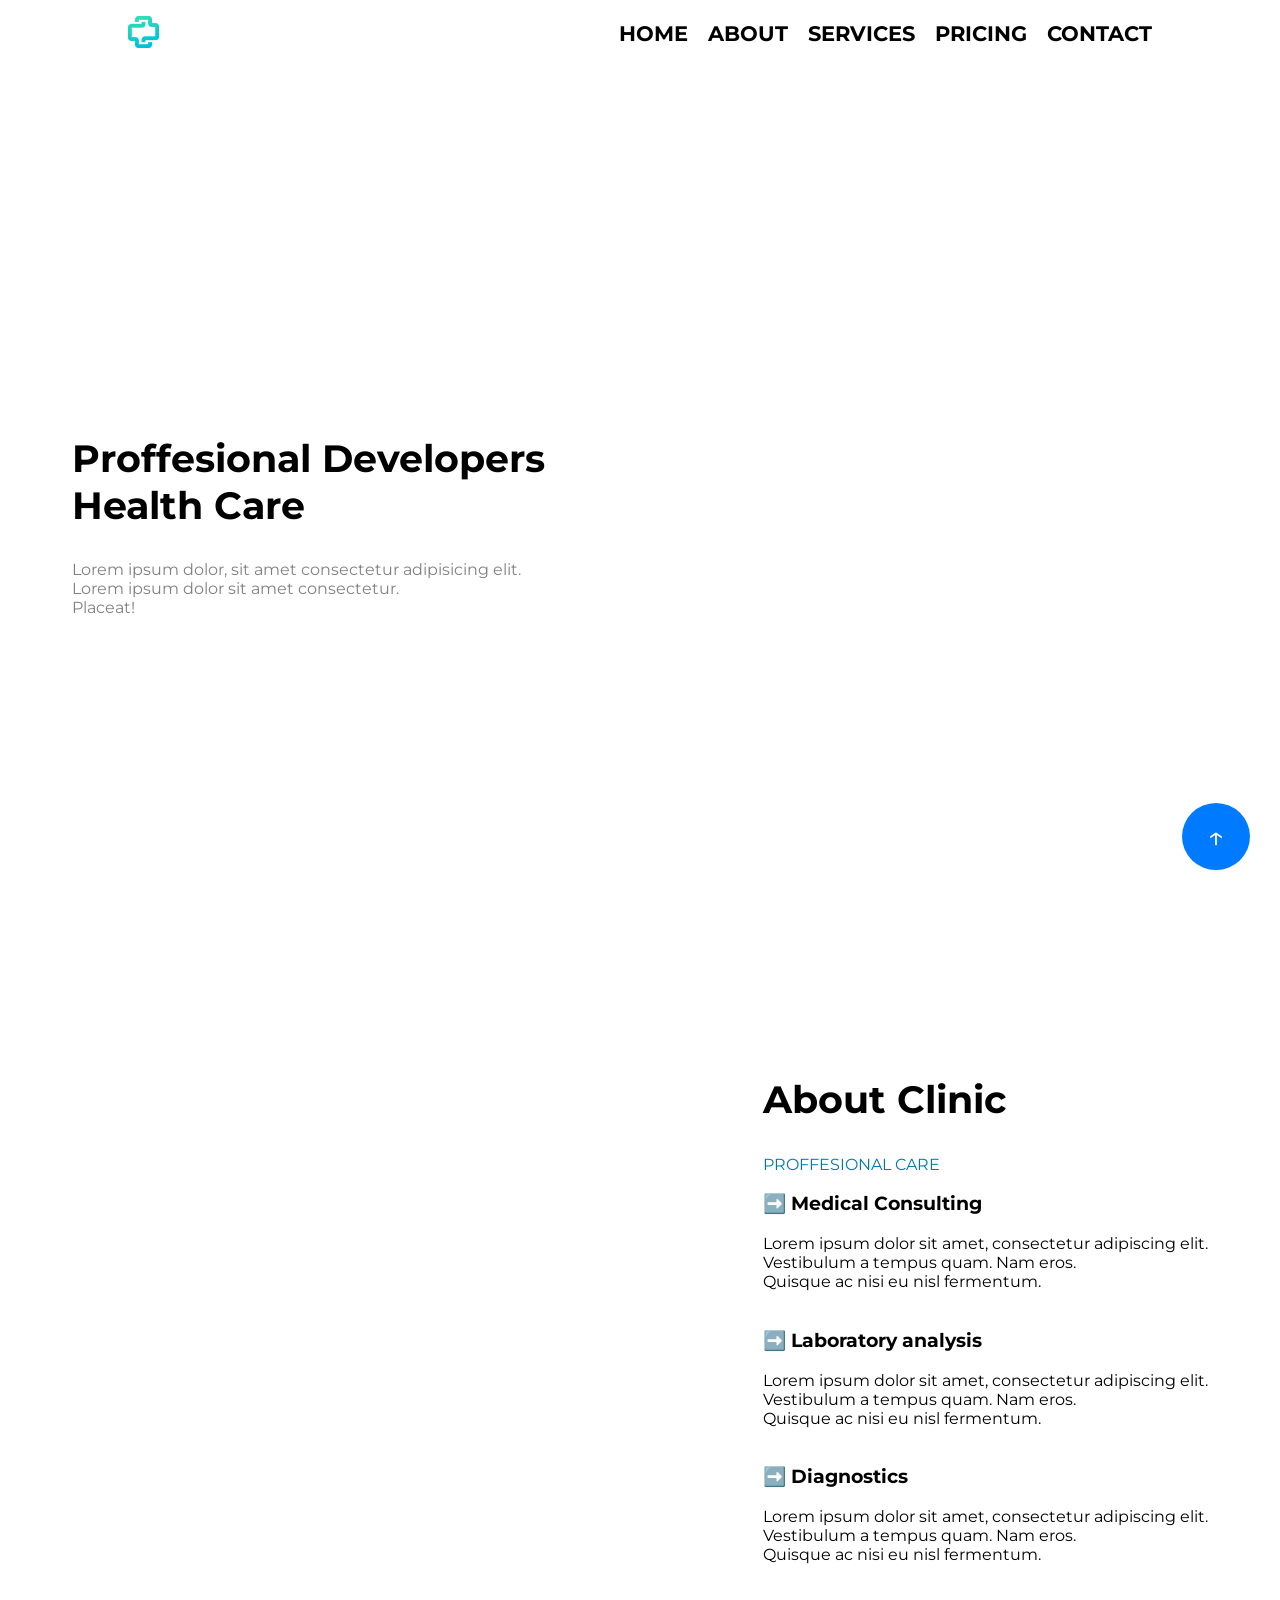
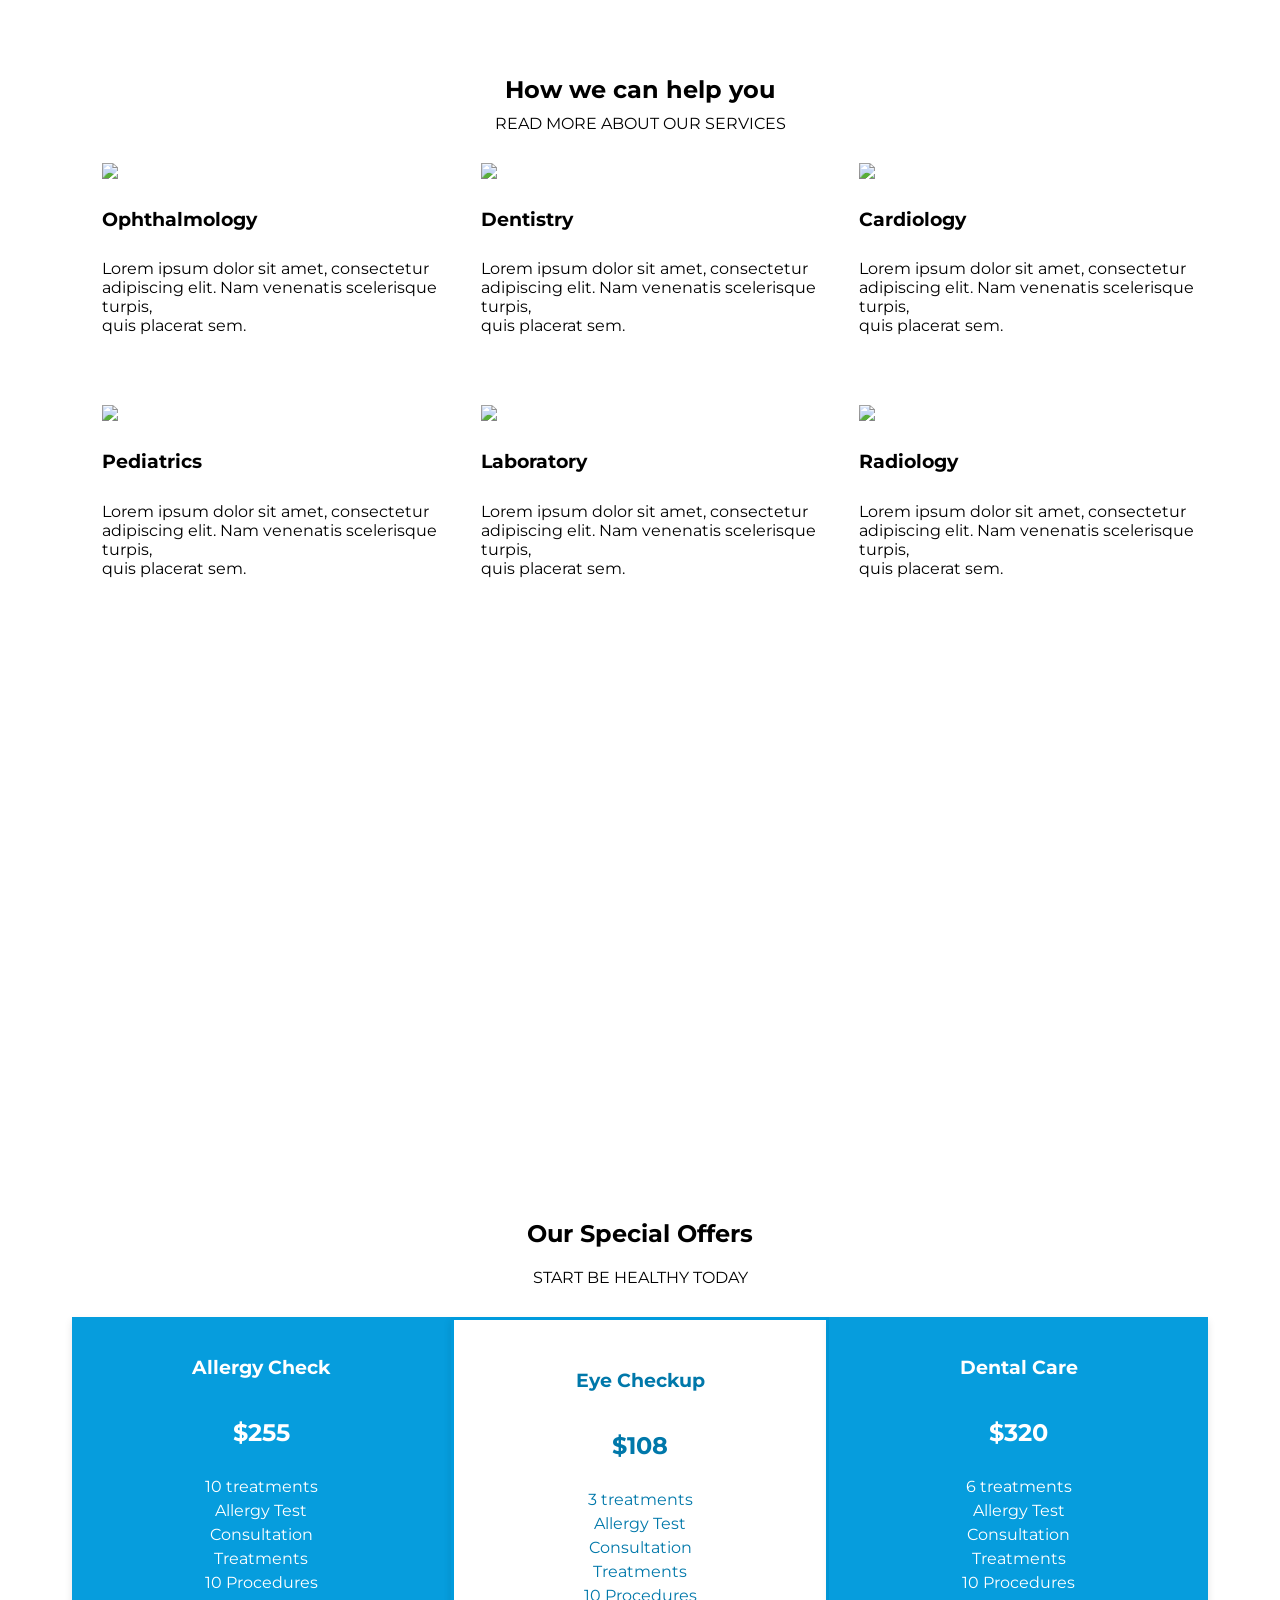
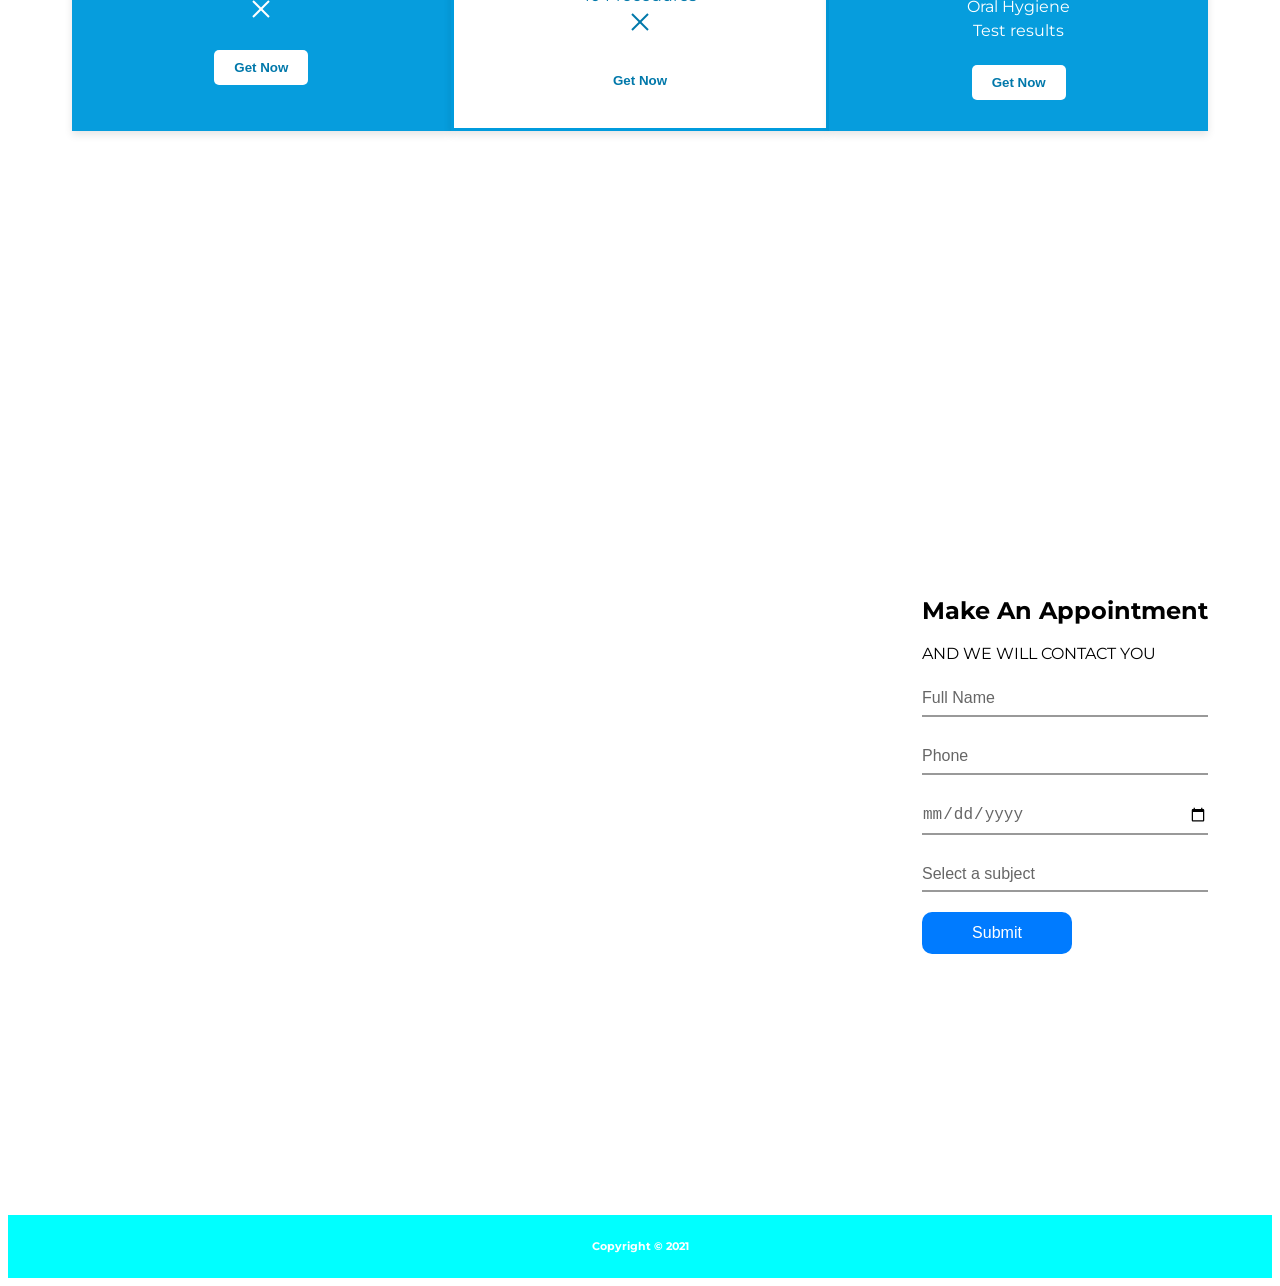
==== FE_HW1/homework/index.html @ 3901b288 "Homework 1 done" ====
<!DOCTYPE html>
<html lang="en">
<head>
  <meta charset="UTF-8">
  <meta http-equiv="X-UA-Compatible" content="IE=edge">
  <meta name="viewport" content="width=device-width, initial-scale=1.0">
  <link href="https://fonts.googleapis.com/css2?family=Montserrat:wght@400;500;700&display=swap"
     rel="stylesheet" />
  <link rel="stylesheet" href="css/style.css" />
  <title>Responsive</title>
</head>

<body>
  <!-- Your code here! Good luck! -->
  <header class="container" >
    <section class=" HeaderContent" >
      <div>
          <a href="#Home"><img src="img/logo.png" alt="Logo"></a>
      </div>
      <nav> 
        <ul>
          <li><a href="#Home"><h3>HOME</h3></a></li>
          <li><a href="#About"><h3>ABOUT</h3></a></li>
          <li><a href="#Services"><h3>SERVICES</h3></a></li>
          <li><a href="#target"><h3>PRICING</h3></a></li>
          <li><a href="#Contact"><h3>CONTACT</h3></a></li>
        </ul>
      </nav> 
    </section>
  </header>

  <main > 
    <a href="#top" id="scrollToTopBtn" class="scrollToTopBtn">↑</a>
    <div id="top"></div>

    <section id="Home" class = "ProfesionalDevelopers" >
      <div  class="container  text-container" >
        <h1>Proffesional Developers <br>Health Care</br> </h1>
        <p>
          Lorem ipsum dolor, sit amet consectetur adipisicing elit.<br> 
          Lorem ipsum dolor sit amet consectetur.<br>Placeat!
        </p>
         
      </div>
    </section>
<!------------------------------------------------------------------------------------->
    <section class="AboutClinicImg" id ="About" >   
      <div class="container  AboutClinicText">
        <ul>
          <li>
            <h2>About Clinic</h2>
            <p class = "ProffesionalCareText">PROFFESIONAL CARE</p>
          </li>
          
          <li> 
            <h3> &#x27A1;&#xFE0F; Medical Consulting</h3>
            <p>Lorem ipsum dolor sit amet, consectetur adipiscing elit. 
              <br>Vestibulum a tempus quam. Nam eros. <br>
              Quisque ac nisi eu nisl fermentum.</br></br>      
            </p>
          </li>
          <li>
            <h3> &#x27A1;&#xFE0F; Laboratory analysis</h3>
            <p>Lorem ipsum dolor sit amet, consectetur adipiscing elit. 
              <br>Vestibulum a tempus quam. Nam eros. <br>
              Quisque ac nisi eu nisl fermentum.</br></br>      
            </p>
          </li>
          <li>
            <h3> &#x27A1;&#xFE0F; Diagnostics</h3>
            <p>Lorem ipsum dolor sit amet, consectetur adipiscing elit. 
            <br>Vestibulum a tempus quam. Nam eros. <br>
            Quisque ac nisi eu nisl fermentum.</br></br>      
            </p>
          </li>  
        </ul>
      </div>
    </section>

    <section class="HowWeCanHelpYou" id = "Services" >
      <div class="container">
        <!-- <div class = "HowWeCanHelpYouHeader"> -->
          <h2>How we can help you</h2>
          <p>READ MORE ABOUT OUR SERVICES</p>
        <!-- </div>  -->
        <ul>
          <li>
            <div class="Ophthalmology">
            <img src = "/img/icons/oftalmology.jpg">
              <h3>Ophthalmology</h3>
              <p>Lorem ipsum dolor sit amet, consectetur<br> adipiscing elit. 
              Nam venenatis scelerisque turpis,</br> quis placerat sem.</p> 
            </div>
          </li>

          <li>
            <div class = "Dentistry">
              <img src = "/img/icons/Dentistry.jpg">
              <h3>Dentistry</h3>
              <p>Lorem ipsum dolor sit amet, consectetur<br> adipiscing elit. 
                Nam venenatis scelerisque turpis,</br> quis placerat sem.</p>
            </div>
          </li>
          <li>
            <div class = "Cardiology">
              <img src = "/img/icons/Cardiology.jpg">
              <h3>Cardiology</h3>
              <p>Lorem ipsum dolor sit amet, consectetur<br> adipiscing elit. 
                Nam venenatis scelerisque turpis,</br> quis placerat sem.</p>
            </div>
          </li>

          <li>
            <div class = "Pediatrics">
              <img src = "/img/icons/Pediatrics.jpg">
              <h3>Pediatrics</h3>
              <p>Lorem ipsum dolor sit amet, consectetur<br> adipiscing elit. 
                Nam venenatis scelerisque turpis,</br> quis placerat sem.</p>
            </div>
          </li>
          <li>
            <div class = "Laboratory">
              <img src = "/img/icons/Laboratory.jpg">
              <h3>Laboratory</h3>
              <p>Lorem ipsum dolor sit amet, consectetur<br> adipiscing elit. 
                Nam venenatis scelerisque turpis,</br> quis placerat sem.</p>
            </div>
          </li>
          <li>
            <div class="Radiology">
              <img src = "/img/icons/Radiology.jpg">
              <h3>Radiology</h3>
              <p>Lorem ipsum dolor sit amet, consectetur<br> adipiscing elit. 
                Nam venenatis scelerisque turpis,</br> quis placerat sem.</p>
            </div> 
          </li>
        </ul>  
      </div>
    </section>

    <section class="OurSpeshialOffers" id="Prising">
      <div class="container">
        <div class="OurSpeshialOffersHeader">
          <h2 id="target">Our Special Offers</h2>
          <p>START BE HEALTHY TODAY</p>
        </div>
        <ul class="pricing-list">  
          <li class="pricing-item">
            <div class="pricing-card">
              <h3>Allergy Check</h3>
              <h2>$255</h2>
              <ul class="pricing-details">
                <li>10 treatments</li>
                <li>Allergy Test</li>
                <li>Consultation</li>
                <li>Treatments</li>
                <li>10 Procedures</li>
                <li>
                  <svg width="24" height="24" viewBox="0 0 24 24" fill="none" xmlns="http://www.w3.org/2000/svg">
                  <line x1="4" y1="4" x2="20" y2="20" stroke="white" stroke-width="2"/>
                  <line x1="20" y1="4" x2="4" y2="20" stroke="white" stroke-width="2"/>
                </svg>
                </li>
              </ul>
              <button>Get Now</button>
            </div>
          </li>
          <li class="pricing-item featured">
            <div class="pricing-card featured">
              <h3>Eye Checkup</h3>
              <h2>$108</h2>
              <ul class="pricing-details">
                <li>3 treatments</li>
                <li>Allergy Test</li>
                <li>Consultation</li>
                <li>Treatments</li>
                <li>10 Procedures</li>
                <li >
                  <svg width="24" height="24" viewBox="0 0 24 24" fill="none" xmlns="http://www.w3.org/2000/svg">
                    <line x1="4" y1="4" x2="20" y2="20" stroke="#0078aa" stroke-width="2"/>
                    <line x1="20" y1="4" x2="4" y2="20" stroke="#0078aa" stroke-width="2"/>
                  </svg> 
                </li>
              </ul>
              <button>Get Now</button>
            </div>
          </li>
          <li class="pricing-item">
            <div class="pricing-card">
              <h3>Dental Care</h3>
              <h2>$320</h2>
              <ul class="pricing-details">
                <li>6 treatments</li>
                <li>Allergy Test</li>
                <li>Consultation</li>
                <li>Treatments</li>
                <li>10 Procedures</li>
                <li>Oral Hygiene</li>
                <li>Test results</li>
              </ul>
              <button>Get Now</button>
            </div> 
          </li>  
        </ul>
      </div>
    </section>

    <section class="ContactUs container" id="Contact">
      <div> 
        <div>
          <h2>Make An Appointment</h2>
          <p>AND WE WILL CONTACT YOU</p>
          <form action="" method="get">
            
            <div class="input-wrapper">
              <input type="text" placeholder="Full Name" name="name" id="name" required>
              <div class="underline"></div>
            </div>
    
            <div class="input-wrapper">
              <input type="tel" placeholder="Phone" name="phone" id="phone" required>
              <div class="underline"></div>
            </div>
    
            <div class="input-wrapper">
              <input type="date" name="date" id="date" required>
              <div class="underline"></div>
            </div>
    
            <div class="input-wrapper"> 
              <select name="Subject" id="subject" required>
                <option value="">Select a subject</option>
                <option value="option1">Laboratory</option>
                <option value="option2">Radiology</option>
              </select>
              <div class="underline"></div>
            </div>
    
            <div>
              <input type="submit" value="Submit" name="SubmitButton" id="SubmitButton">
            </div>
    
          </form>
        </div>
      </div>
    </section>
    
    

    </main>
    <footer >
      <h6>Copyright © 2021</h6>
    </footer>
    
</body>
</html>
---- FE_HW1/homework/css/style.css ----
/*
* Colors used in design.
*   primary: #0078aa;
*   dark: #363636;
*   light: #fff;
*/

body {
  font-family: 'Montserrat', sans-serif; 
  padding-top: 60px; 
} 
 
/* header */
.HeaderContent { 
  top: 0;
  position: fixed;
  width: calc(100% - 20vw); 
  left: 4vw; 
  display: flex;
  justify-content: space-between;
  align-items: center;  
  background-color: white;
  z-index: 1000;
  margin-left: 6vw; 
  margin-right: 6vw;
}


.HeaderContent .logo { 
  width: auto;  
}

.HeaderContent ul {
  list-style: none; 
  display: flex;
  margin: 0;
  padding: 0;
}

.HeaderContent ul li {
  margin-left: 20px; 
}

.HeaderContent ul li a {
  text-decoration: none;
  color: black; 
  font-size: 18px; 
  transition: color 0.3s ease-in-out;
}

.HeaderContent ul li a:hover {
  color: #007BFF; 
}


/*ProfesionalDevelopers*/

.ProfesionalDevelopers {
  background-image: url('/img/lady.jpg');
  background-size: cover; 
  background-position: center; 
  background-repeat: no-repeat; 
  width: 100%;
  min-height: 100vh; 
  display: flex;
  align-items: center;
  justify-content: flex-start;
}

.ProfesionalDevelopers ul{
  list-style: none; 
  padding: 0;
 }


.text-container {
  width: 50%; 
  text-align: left; 
}

.text-container h1 {
  font-size: 3vw;
}

.text-container p{
  color:grey;
}

.text-container ul {
  display:flex;

}
/*About Clinic  */ 

.AboutClinicImg{  
  background-image: url(/img/tools.png);
  background-size:auto;
  background-position: left;  
  background-repeat: no-repeat;      
}

.AboutClinicText{
  padding-top:60px; 
  display: flex;
  justify-content: right;  
}

.AboutClinicText h2{
  font-size: 3vw; 
}

.AboutClinicText ul{
  list-style: none; 
}

.ProffesionalCareText  {
  color: #0078aa;
}


/* How We can Help You */
.HowWeCanHelpYou {
  display: flex;
  flex-direction: column; 
  align-items: center; 
  background-image: url(/img/services_bg.jpg);
  background-size: cover;  
  background-position: center;   
  background-repeat: no-repeat;  
  text-align: center;
  
  width: 100%;
  min-height: 100vh;  


  padding: 50px 0; 
}

.HowWeCanHelpYou h2, 
.HowWeCanHelpYou p {
  margin: 10px 0;   
 }


.HowWeCanHelpYou ul {
  list-style: none; 
  padding: 0;
  margin: 0;
  display: flex;
  flex-wrap: wrap;
  justify-content: center; 
  gap: 20px; 
}

.HowWeCanHelpYou ul li {
  width: calc(33.33% - 20px); 
  justify-content: center;
}

.HowWeCanHelpYou ul li div {
  display: flex;
  flex-direction: column;
  align-items: flex-start; 
  text-align: left; 
  background-color: white;
  padding: 20px;
  width: 100%;
}

.HowWeCanHelpYou ul li img {  
  margin-bottom: 10px; 
  align-self: flex-start; 
}

/* OurSpeshialOffers */
  
.OurSpeshialOffers {
  background-image: url(/img/pricing_bg.jpg); 
  background-repeat: no-repeat;
  background-size: cover;  
  background-position: center;     
  width: 100%;
  min-height: 100vh; 
  display: flex;
  justify-content: center;
  align-items: center;
  text-align: center;
}

.OurSpeshialOffersHeader {
  margin-bottom: 30px;
  text-align: center;
}

.pricing-list {
  list-style: none;
  padding: 0;
  margin: 0;
  display: flex;
  justify-content: center; 
}

.pricing-item {
  flex: 1;
  display: flex;
  justify-content: center;
}

.pricing-card {
  background: #069ddd;
  color: white;
  display: flex;
  flex-direction: column;
  align-items: center;
  padding: 20px;
  text-align: center;
  width: 100%;  
  box-shadow: 0 4px 8px rgba(0, 0, 0, 0.1);
}

.pricing-card.featured {
  border: 3px solid #009bdd;
  background: white;
  color: #0078aa;
  padding: 30px;
}

.pricing-details {
  padding: 0;
  margin: 10px 0;
  list-style: none;
}

.pricing-details li {
  margin-bottom: 5px;
}


/* ContactUs */
.ContactUs {
  background-image: url(/img/contact_image.jpg);
  background-repeat: no-repeat;
  background-position: left;
  width: 100%;
  min-height: 100vh;
  display: flex;
  align-items: center;
  justify-content: flex-end;
  padding: 20px;
}

.form-container {
  width: 100%;
  max-width: 500px;
}

.form-title,
.form-subtitle {
  color: #666; 
  margin-bottom: 15px;
}

.form-title {
  font-size: 28px;
}

.form-subtitle {
  font-size: 16px;
}

.input-wrapper {
  position: relative;
  margin-bottom: 20px;
}

input, select {
  width: 100%;
  padding: 10px 0;
  font-size: 16px;
  border: none;
  outline: none;
  background: transparent;
  color: #666;
}

input::placeholder, select {
  color: #666;
}

.underline {
  position: absolute;
  bottom: 0;
  left: 0;
  width: 100%;
  height: 2px;
  background-color: #999;
}

select {
  appearance: none;
  -webkit-appearance: none;
  -moz-appearance: none;
  padding-right: 15px;
  cursor: pointer;
}

select:focus {
  outline: none;
}

.button-container {
  display: flex;
  justify-content: center;
}

input[type="submit"] {
  background-color: #007BFF;
  color: #fff;
  padding: 12px 40px;
  border: none;
  cursor: pointer;
  border-radius: 10px;
  font-size: 16px;
  transition: all 0.3s ease-in-out;
  width: auto;  
  min-width: 150px;
  text-align: center;
}

input[type="submit"]:hover {
  background-color: #fff;
  color: #007BFF;
  border: 2px solid #007BFF;
}

button {
  margin-top: 10px;
  padding: 10px 20px;
  background: white;
  border: none;
  color: #0078aa;
  cursor: pointer;
  border-radius: 5px;
  font-weight: bold;
  transition: all 0.3s ease-in-out;
}
 

button:hover {
  background: #005f87;
  color: white;
} 

a {
  color: #000; 
  text-decoration: none; 
  transition: color 0.3s ease-in-out; 
}

a:hover {
  color: #007BFF;  
}


.scrollToTopBtn {
  position: fixed;
  bottom: 30px;
  right: 30px;
  background-color: #007bff;
  color: white;
  border: none;
  border-radius: 50%;
  padding: 15px 25px;
  font-size: 30px;
  cursor: pointer;
  text-decoration: none;  
}

.scrollToTopBtn:hover {
  background-color: #0056b3;
}


 
.container { 
  width: 100%;
  padding-left: 5vw;
  padding-right: 5vw;
  box-sizing: border-box; 
}
  
footer{ 
  background-color: aqua;;  
  display: flex;
  justify-content: center; 
  color: white; 
  padding-bottom: 0;
  margin-bottom: 0;
}

 
html {
  scroll-behavior: smooth;
}
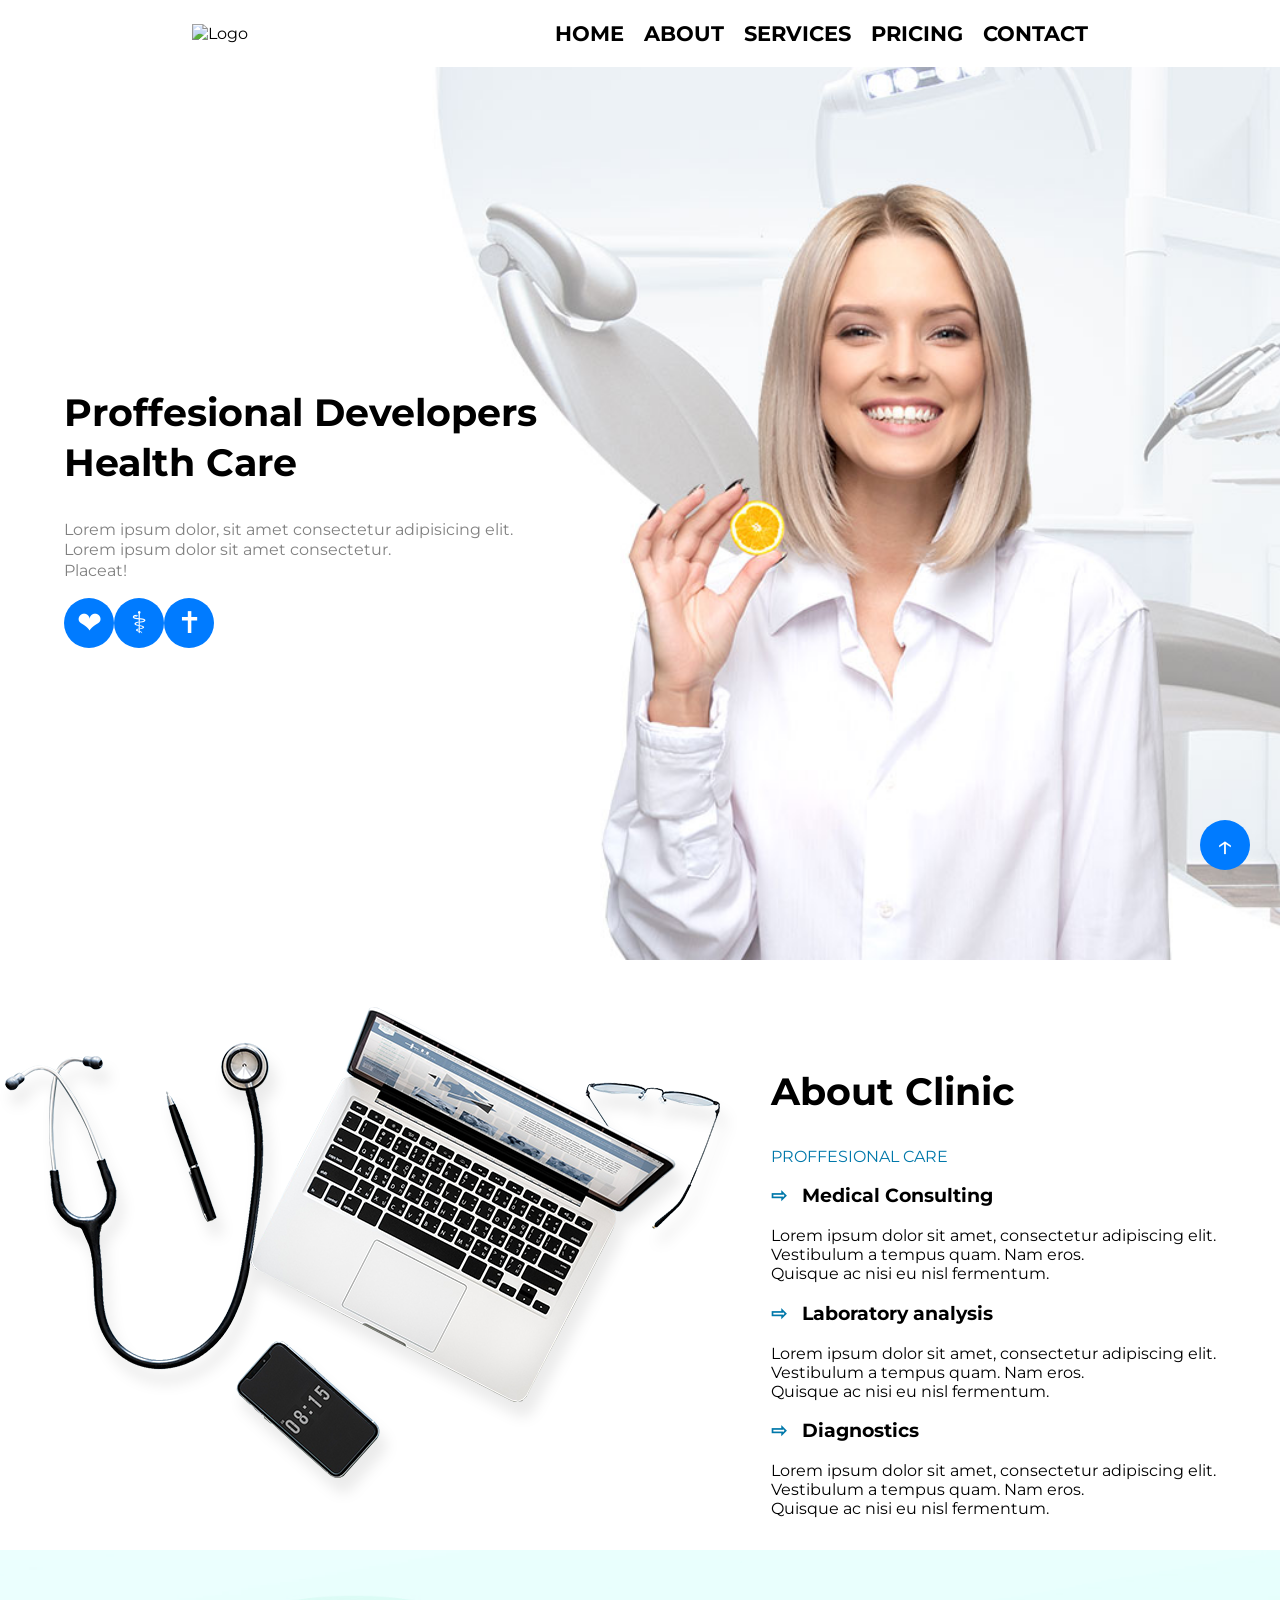
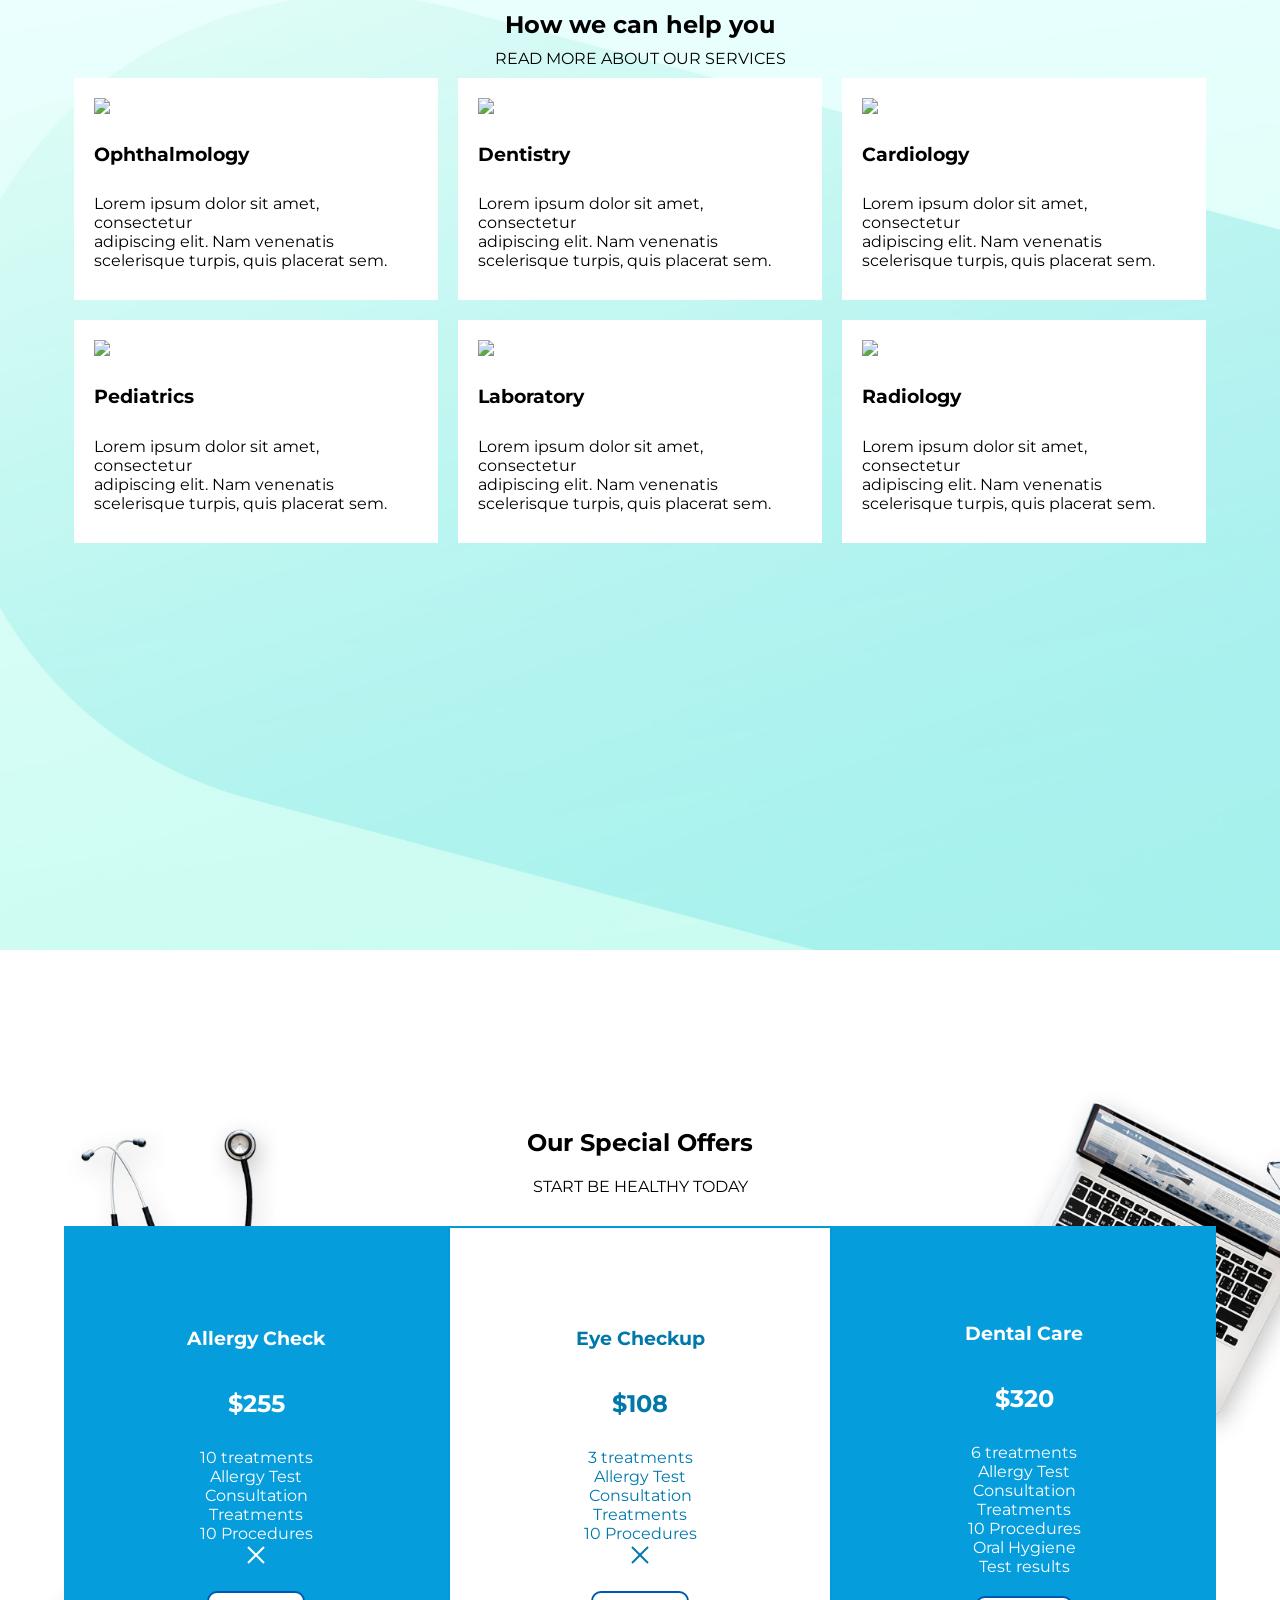
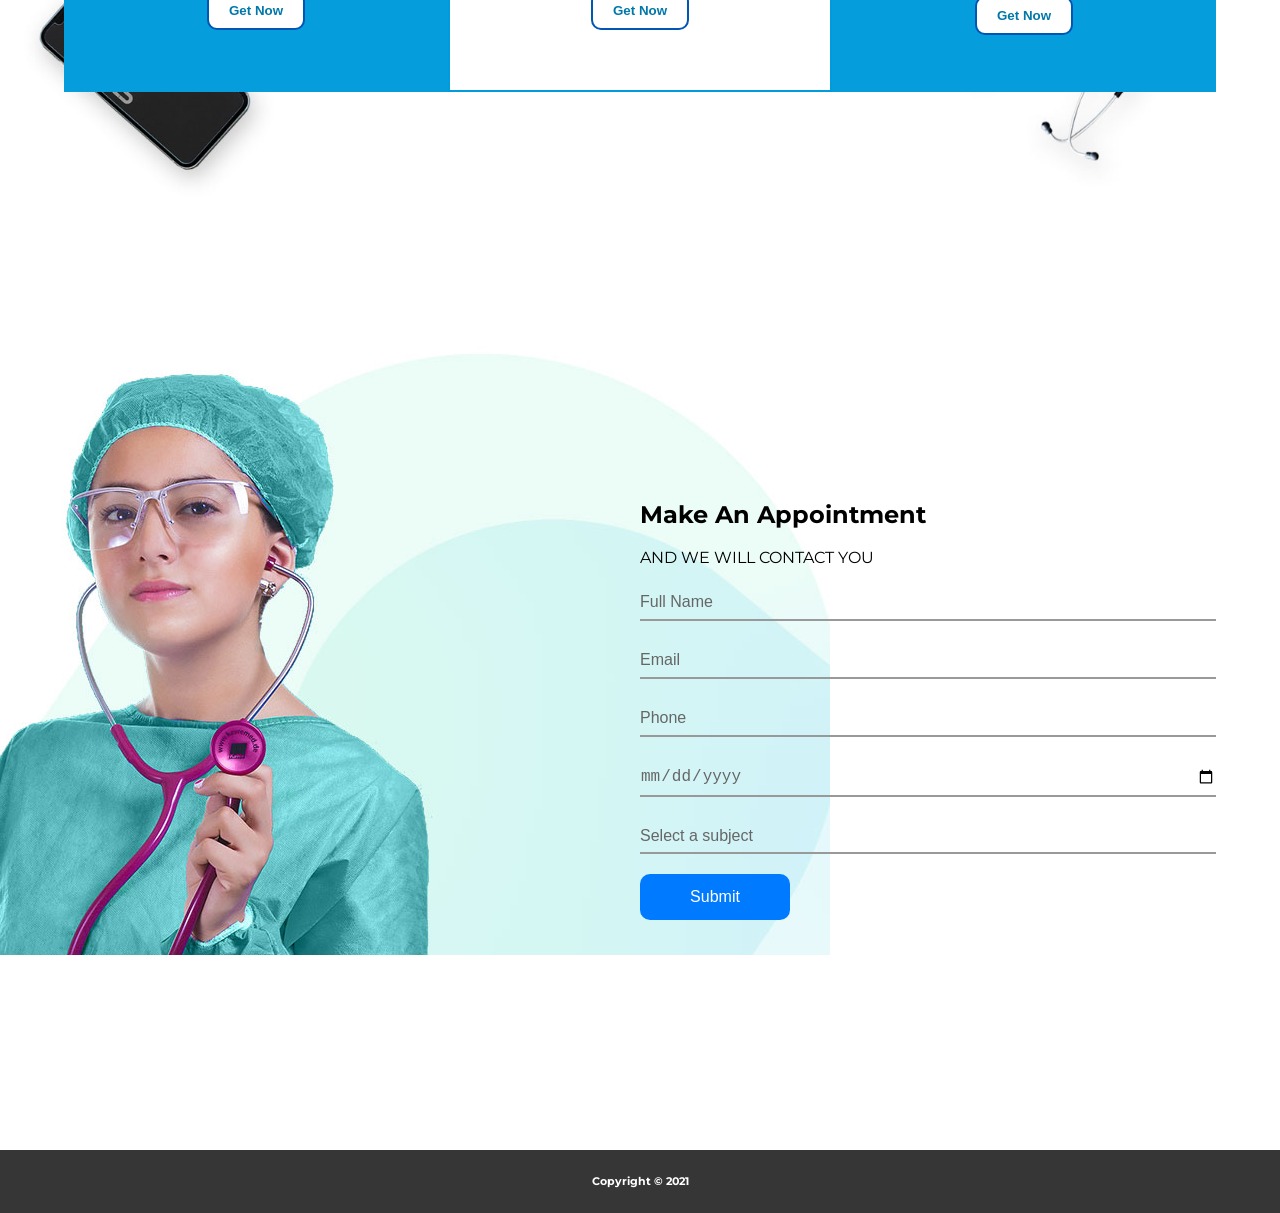
==== commit 4b3819d3: "Fixed erros" ====
--- a/FE_HW1/homework/index.html
+++ b/FE_HW1/homework/index.html
@@ -10,12 +10,11 @@
   <title>Responsive</title>
 </head>
 
-<body>
-  <!-- Your code here! Good luck! -->
+<body> 
   <header class="container" >
     <section class=" HeaderContent" >
       <div>
-          <a href="#Home"><img src="img/logo.png" alt="Logo"></a>
+          <a href="#Home"><img src="../img/logo.png" alt="Logo"></a>
       </div>
       <nav> 
         <ul>
@@ -35,15 +34,21 @@
 
     <section id="Home" class = "ProfesionalDevelopers" >
       <div  class="container  text-container" >
-        <h1>Proffesional Developers <br>Health Care</br> </h1>
+        <h1>Proffesional Developers <br>Health Care  </h1>
         <p>
           Lorem ipsum dolor, sit amet consectetur adipisicing elit.<br> 
           Lorem ipsum dolor sit amet consectetur.<br>Placeat!
-        </p>
-         
-      </div>
-    </section>
-<!------------------------------------------------------------------------------------->
+        </p>  
+        <ul class="scg-pic conteiner">
+          <li class="svg-pic heart"></li>
+          <li class="svg-pic medkit"></li>
+          <li class="svg-pic stethoscope"></li>
+        </ul> 
+
+      </div>
+       
+    </section> 
+
     <section class="AboutClinicImg" id ="About" >   
       <div class="container  AboutClinicText">
         <ul>
@@ -53,24 +58,24 @@
           </li>
           
           <li> 
-            <h3> &#x27A1;&#xFE0F; Medical Consulting</h3>
+            <h3> Medical Consulting</h3>
             <p>Lorem ipsum dolor sit amet, consectetur adipiscing elit. 
               <br>Vestibulum a tempus quam. Nam eros. <br>
-              Quisque ac nisi eu nisl fermentum.</br></br>      
+              Quisque ac nisi eu nisl fermentum.       
             </p>
           </li>
           <li>
-            <h3> &#x27A1;&#xFE0F; Laboratory analysis</h3>
+            <h3> Laboratory analysis</h3>
             <p>Lorem ipsum dolor sit amet, consectetur adipiscing elit. 
               <br>Vestibulum a tempus quam. Nam eros. <br>
-              Quisque ac nisi eu nisl fermentum.</br></br>      
+              Quisque ac nisi eu nisl fermentum.       
             </p>
           </li>
           <li>
-            <h3> &#x27A1;&#xFE0F; Diagnostics</h3>
+            <h3> Diagnostics</h3>
             <p>Lorem ipsum dolor sit amet, consectetur adipiscing elit. 
             <br>Vestibulum a tempus quam. Nam eros. <br>
-            Quisque ac nisi eu nisl fermentum.</br></br>      
+            Quisque ac nisi eu nisl fermentum.     
             </p>
           </li>  
         </ul>
@@ -78,60 +83,58 @@
     </section>
 
     <section class="HowWeCanHelpYou" id = "Services" >
-      <div class="container">
-        <!-- <div class = "HowWeCanHelpYouHeader"> -->
+      <div class="container"> 
           <h2>How we can help you</h2>
-          <p>READ MORE ABOUT OUR SERVICES</p>
-        <!-- </div>  -->
+          <p>READ MORE ABOUT OUR SERVICES</p> 
         <ul>
           <li>
             <div class="Ophthalmology">
-            <img src = "/img/icons/oftalmology.jpg">
+            <img src = "../img/icons/oftalmology.jpg">
               <h3>Ophthalmology</h3>
               <p>Lorem ipsum dolor sit amet, consectetur<br> adipiscing elit. 
-              Nam venenatis scelerisque turpis,</br> quis placerat sem.</p> 
+              Nam venenatis scelerisque turpis, quis placerat sem.</p> 
             </div>
           </li>
 
           <li>
             <div class = "Dentistry">
-              <img src = "/img/icons/Dentistry.jpg">
+              <img src = "../img/icons/Dentistry.jpg">
               <h3>Dentistry</h3>
               <p>Lorem ipsum dolor sit amet, consectetur<br> adipiscing elit. 
-                Nam venenatis scelerisque turpis,</br> quis placerat sem.</p>
+                Nam venenatis scelerisque turpis, quis placerat sem.</p>
             </div>
           </li>
           <li>
             <div class = "Cardiology">
-              <img src = "/img/icons/Cardiology.jpg">
+              <img src = "../img/icons/Cardiology.jpg">
               <h3>Cardiology</h3>
               <p>Lorem ipsum dolor sit amet, consectetur<br> adipiscing elit. 
-                Nam venenatis scelerisque turpis,</br> quis placerat sem.</p>
+                Nam venenatis scelerisque turpis, quis placerat sem.</p>
             </div>
           </li>
 
           <li>
             <div class = "Pediatrics">
-              <img src = "/img/icons/Pediatrics.jpg">
+              <img src = "../img/icons/Pediatrics.jpg">
               <h3>Pediatrics</h3>
               <p>Lorem ipsum dolor sit amet, consectetur<br> adipiscing elit. 
-                Nam venenatis scelerisque turpis,</br> quis placerat sem.</p>
+                Nam venenatis scelerisque turpis, quis placerat sem.</p>
             </div>
           </li>
           <li>
             <div class = "Laboratory">
-              <img src = "/img/icons/Laboratory.jpg">
+              <img src = "../img/icons/Laboratory.jpg">
               <h3>Laboratory</h3>
               <p>Lorem ipsum dolor sit amet, consectetur<br> adipiscing elit. 
-                Nam venenatis scelerisque turpis,</br> quis placerat sem.</p>
+                Nam venenatis scelerisque turpis, quis placerat sem.</p>
             </div>
           </li>
           <li>
             <div class="Radiology">
-              <img src = "/img/icons/Radiology.jpg">
+              <img src = "../img/icons/Radiology.jpg">
               <h3>Radiology</h3>
               <p>Lorem ipsum dolor sit amet, consectetur<br> adipiscing elit. 
-                Nam venenatis scelerisque turpis,</br> quis placerat sem.</p>
+                Nam venenatis scelerisque turpis, quis placerat sem.</p>
             </div> 
           </li>
         </ul>  
@@ -206,8 +209,8 @@
     </section>
 
     <section class="ContactUs container" id="Contact">
-      <div> 
-        <div>
+      <div class="section-form"> 
+        <div >
           <h2>Make An Appointment</h2>
           <p>AND WE WILL CONTACT YOU</p>
           <form action="" method="get">
@@ -217,6 +220,11 @@
               <div class="underline"></div>
             </div>
     
+            <div class="input-wrapper">
+              <input type="email" placeholder="Email" name="email" id="email" required>
+              <div class="underline"></div>
+            </div>
+
             <div class="input-wrapper">
               <input type="tel" placeholder="Phone" name="phone" id="phone" required>
               <div class="underline"></div>
--- a/FE_HW1/homework/css/style.css
+++ b/FE_HW1/homework/css/style.css
@@ -8,21 +8,25 @@
 body {
   font-family: 'Montserrat', sans-serif; 
   padding-top: 60px; 
+  margin: 0;
 } 
  
 /* header */
-.HeaderContent { 
-  top: 0;
-  position: fixed;
-  width: calc(100% - 20vw); 
-  left: 4vw; 
+
+header{
+  top:0;
+  position:fixed;
+  background: white;
+  margin: 0 auto;
+}
+
+.HeaderContent {  
+  width: calc(100% - 20vw);  
   display: flex;
   justify-content: space-between;
   align-items: center;  
-  background-color: white;
-  z-index: 1000;
-  margin-left: 6vw; 
-  margin-right: 6vw;
+  background-color: white; 
+  margin: 0 auto; 
 }
 
 
@@ -56,7 +60,7 @@
 /*ProfesionalDevelopers*/
 
 .ProfesionalDevelopers {
-  background-image: url('/img/lady.jpg');
+  background-image: url('../img/lady.jpg');
   background-size: cover; 
   background-position: center; 
   background-repeat: no-repeat; 
@@ -65,6 +69,7 @@
   display: flex;
   align-items: center;
   justify-content: flex-start;
+  line-height: 1.3;
 }
 
 .ProfesionalDevelopers ul{
@@ -80,6 +85,7 @@
 
 .text-container h1 {
   font-size: 3vw;
+  line-height: 1.3;
 }
 
 .text-container p{
@@ -93,7 +99,7 @@
 /*About Clinic  */ 
 
 .AboutClinicImg{  
-  background-image: url(/img/tools.png);
+  background-image: url("../img/tools.png");
   background-size:auto;
   background-position: left;  
   background-repeat: no-repeat;      
@@ -105,6 +111,12 @@
   justify-content: right;  
 }
 
+.AboutClinicText h3::before{
+  content: '\21E8';
+  margin-right: 10px; 
+  color:#0078aa;
+}
+
 .AboutClinicText h2{
   font-size: 3vw; 
 }
@@ -123,7 +135,7 @@
   display: flex;
   flex-direction: column; 
   align-items: center; 
-  background-image: url(/img/services_bg.jpg);
+  background-image: url("../img/services_bg.jpg");
   background-size: cover;  
   background-position: center;   
   background-repeat: no-repeat;  
@@ -150,6 +162,7 @@
   flex-wrap: wrap;
   justify-content: center; 
   gap: 20px; 
+  
 }
 
 .HowWeCanHelpYou ul li {
@@ -165,6 +178,7 @@
   background-color: white;
   padding: 20px;
   width: 100%;
+  box-sizing: border-box;
 }
 
 .HowWeCanHelpYou ul li img {  
@@ -175,7 +189,7 @@
 /* OurSpeshialOffers */
   
 .OurSpeshialOffers {
-  background-image: url(/img/pricing_bg.jpg); 
+  background-image: url("../img/pricing_bg.jpg"); 
   background-repeat: no-repeat;
   background-size: cover;  
   background-position: center;     
@@ -198,6 +212,7 @@
   margin: 0;
   display: flex;
   justify-content: center; 
+
 }
 
 .pricing-item {
@@ -211,36 +226,39 @@
   color: white;
   display: flex;
   flex-direction: column;
-  align-items: center;
-  padding: 20px;
-  text-align: center;
-  width: 100%;  
-  box-shadow: 0 4px 8px rgba(0, 0, 0, 0.1);
+  align-items: center; 
+  width: 100%;    
+  justify-content: center;
+  
+  padding-top: 50px;
+  padding-bottom: 30px;
 }
 
 .pricing-card.featured {
-  border: 3px solid #009bdd;
+  border: 2px solid #009bdd;
   background: white;
-  color: #0078aa;
-  padding: 30px;
+  color: #0078aa; 
+  padding-top: 80px;
+  padding-bottom: 60px;   
+
+
+  
 }
 
 .pricing-details {
   padding: 0;
   margin: 10px 0;
+  border: #0056b3;
   list-style: none;
 }
-
-.pricing-details li {
-  margin-bottom: 5px;
-}
+ 
 
 
 /* ContactUs */
 .ContactUs {
-  background-image: url(/img/contact_image.jpg);
+  background-image: url("../img/contact_image.jpg");
   background-repeat: no-repeat;
-  background-position: left;
+  background-position-x: -130px ;
   width: 100%;
   min-height: 100vh;
   display: flex;
@@ -248,6 +266,11 @@
   justify-content: flex-end;
   padding: 20px;
 }
+
+.section-form{
+  width: 50%;
+}
+
 
 .form-container {
   width: 100%;
@@ -325,27 +348,27 @@
   width: auto;  
   min-width: 150px;
   text-align: center;
+  border: 2px solid #007BFF;
 }
 
 input[type="submit"]:hover {
   background-color: #fff;
-  color: #007BFF;
-  border: 2px solid #007BFF;
+  color: #007BFF; 
 }
 
 button {
   margin-top: 10px;
   padding: 10px 20px;
   background: white;
-  border: none;
+  border: 2px solid #0056b3;
   color: #0078aa;
   cursor: pointer;
-  border-radius: 5px;
+  border-radius: 10px;
   font-weight: bold;
   transition: all 0.3s ease-in-out;
-}
- 
-
+  
+}
+ 
 button:hover {
   background: #005f87;
   color: white;
@@ -360,7 +383,6 @@
 a:hover {
   color: #007BFF;  
 }
-
 
 .scrollToTopBtn {
   position: fixed;
@@ -369,11 +391,16 @@
   background-color: #007bff;
   color: white;
   border: none;
-  border-radius: 50%;
-  padding: 15px 25px;
+  border-radius: 50%; 
   font-size: 30px;
   cursor: pointer;
   text-decoration: none;  
+
+  width: 50px;
+  height: 50px;
+  display:flex;
+  align-items: center;
+  justify-content: center;
 }
 
 .scrollToTopBtn:hover {
@@ -381,6 +408,74 @@
 }
 
 
+.svg-pic {
+  display: flex;  
+  gap: 20px;  
+}
+
+.svg-pic {
+  background-color: #007bff;
+  color: white;
+  border: none;
+  border-radius: 50%;
+  font-size: 30px;
+  text-decoration: none;
+  gap: 20px;
+  width: 50px;
+  height: 50px;
+  display: flex;
+  align-items: center;
+  justify-content: center;
+  position: relative;
+  transition: background-color 0.3s, color 0.3s;  
+}
+
+.svg-pic.heart::before {
+  content: '\2764';  
+  font-size: 30px;
+  position: absolute;
+}
+
+.svg-pic.heart:hover {
+   color: #007bff;  
+}
+
+.svg-pic.medkit::before {
+  content: '\2695';  
+  font-size: 30px;
+  position: absolute;
+}
+
+.svg-pic.medkit:hover {
+   color: #007bff;  
+}
+
+.svg-pic.stethoscope::before {
+  content: '\271D';  
+  font-size: 30px;
+  position: absolute;
+}
+
+.svg-pic.stethoscope:hover {
+   color: #007bff;  
+}
+
+.svg-pic:hover {
+  background-color: white;   
+}
+
+.svg-pic:hover .heart::before {
+  color: #007bff;  
+}
+
+.svg-pic:hover .medkit::before {
+  color: #007bff; 
+}
+
+.svg-pic:hover .stethoscope::before {
+  color: #007bff;  
+}
+ 
  
 .container { 
   width: 100%;
@@ -390,7 +485,7 @@
 }
   
 footer{ 
-  background-color: aqua;;  
+  background-color: #363636;;  
   display: flex;
   justify-content: center; 
   color: white; 
